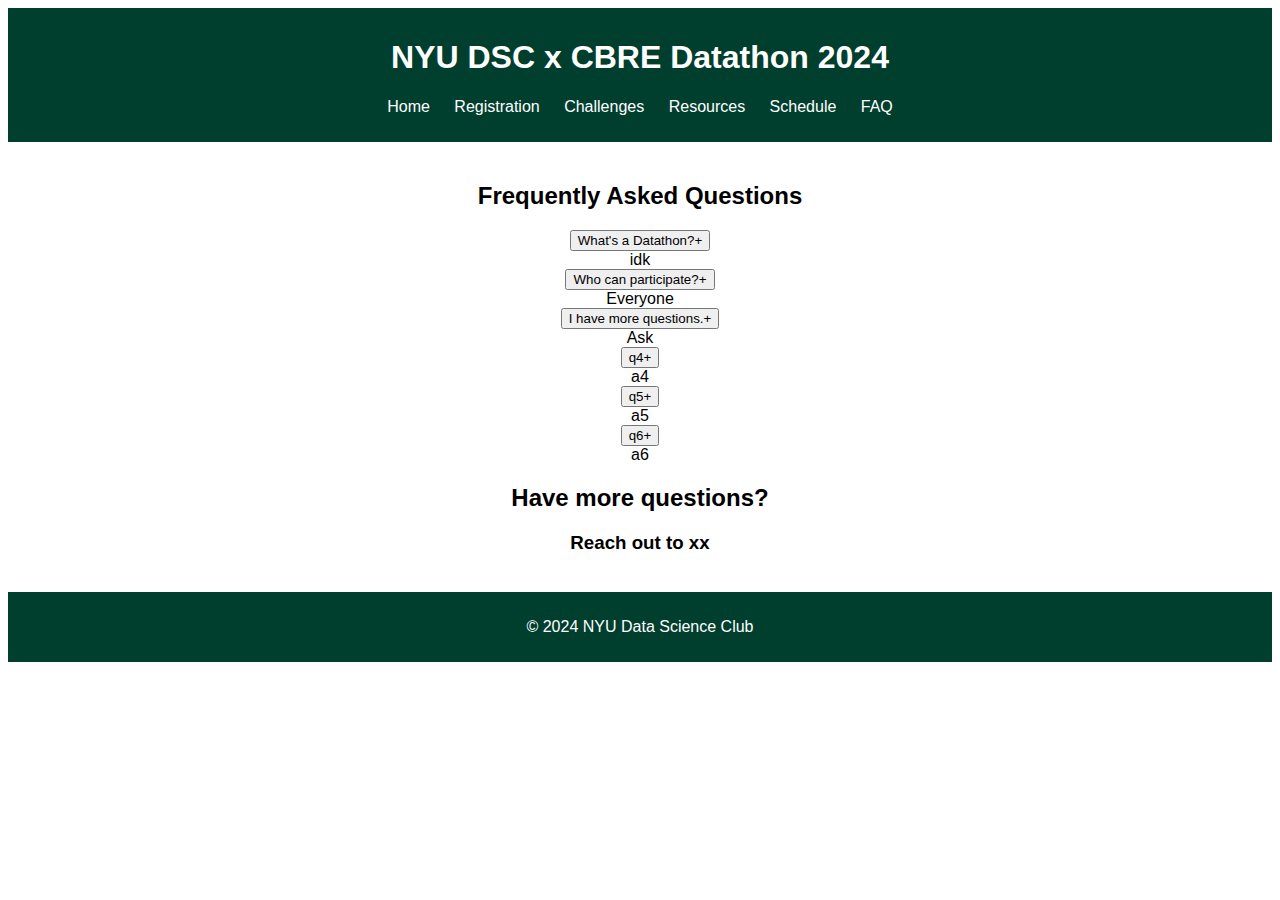
==== mainfaq.html @ 20062a23 "FAQ added" ====
<!DOCTYPE html>
<html lang="en">
<head>
    <meta charset="UTF-8">
    <meta name="viewport" content="width=device-width, initial-scale=1.0">
    <title>NYU DSC Datathon 2024</title>
    <link rel="stylesheet" href="../styles/style.css">
    <script src="https://code.jquery.com/jquery-1.10.2.js"></script>
    <script src="../components/navbar/navbar.js"></script>
    <script src="../scripts.js"></script>
</head>
<body>
    <div id="navbar-container"><!-- Navigation bar will be loaded here --></div>
    <main>
        <section>
            <h2>Frequently Asked Questions</h2>
            <div class="faq">
                <button class="question" onclick="toggleAnswer('answer1')">What's a Datathon?<span class="plus">+</span></button>
                <div id="answer1" class="answer">idk</div>
                
                <button class="question" onclick="toggleAnswer('answer2')">Who can participate?<span class="plus">+</span></button>
                <div id="answer2" class="answer">Everyone</div>
                
                <button class="question" onclick="toggleAnswer('answer3')">I have more questions.<span class="plus">+</span></button>
                <div id="answer3" class="answer">Ask</div>
                
                <button class="question" onclick="toggleAnswer('answer4')">q4<span class="plus">+</span></button>
                <div id="answer4" class="answer">a4</div>
                
                <button class="question" onclick="toggleAnswer('answer5')">q5<span class="plus">+</span></button>
                <div id="answer5" class="answer">a5</div>
            
                <button class="question" onclick="toggleAnswer('answer6')">q6<span class="plus">+</span></button>
                <div id="answer6" class="answer">a6</div>
                <div class = "next">
                    <h2>Have more questions?</h2>
                    <h3>Reach out to xx</h3>
                </div>
            </div>
        </section>
    </main>
    <footer>
        <p>&copy; 2024 NYU Data Science Club</p>
    </footer>
    <script>
        function toggleAnswer(id) {
          var answer = document.getElementById(id);
          if (answer.style.display === "block") {
            answer.style.display = "none";
          } else {
            answer.style.display = "block";
          }
        }
      </script>
</body>
</html>
---- styles/style.css ----
:root {
    --cbre-green: #003e2e;
    --cbre-light-green: #01ae83;
    --nyu-violet: #57068C;
    --nyu-black: #000000;
    --nyu-white: #FFFFFF;
}

body {
    font-family: Arial, sans-serif;
    color: var(--nyu-black);
}

header, footer {
    background-color: var(--cbre-green);
    color: var(--nyu-white);
    padding: 10px 0;
    text-align: center;
}

nav ul {
    list-style-type: none;
    padding: 0;
}

nav ul li {
    display: inline;
    margin: 0 10px;
}

nav ul li a {
    color: var(--nyu-white);
    text-decoration: none;
}

main {
    padding: 20px;
    text-align: center;
}
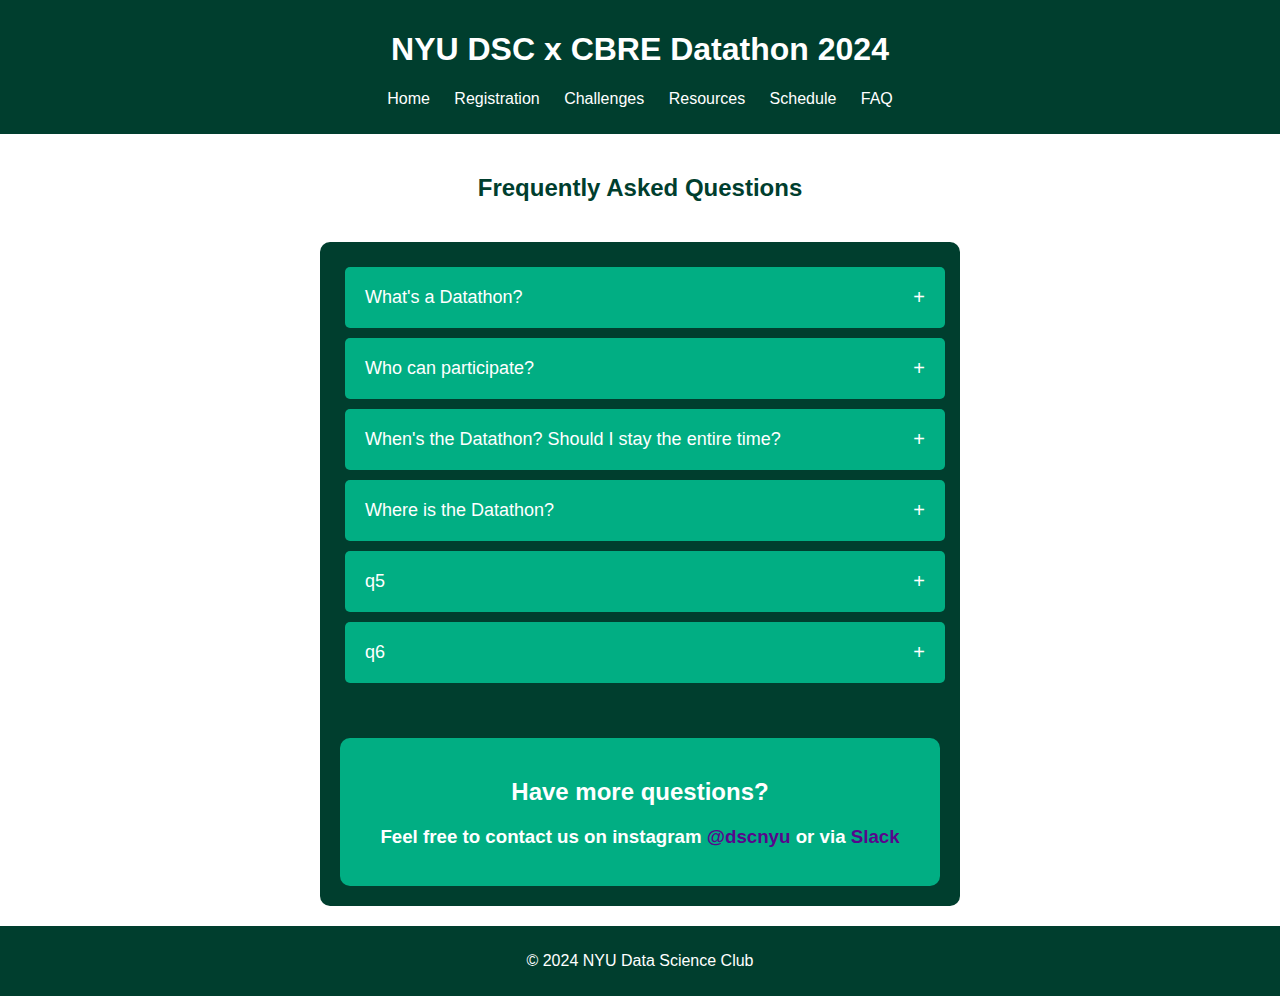
==== commit 73eb8652: "updated faq with stylesheet" ====
--- a/mainfaq.html
+++ b/mainfaq.html
@@ -4,7 +4,7 @@
     <meta charset="UTF-8">
     <meta name="viewport" content="width=device-width, initial-scale=1.0">
     <title>NYU DSC Datathon 2024</title>
-    <link rel="stylesheet" href="../styles/style.css">
+    <link rel="stylesheet" href="mainfaq.css">
     <script src="https://code.jquery.com/jquery-1.10.2.js"></script>
     <script src="../components/navbar/navbar.js"></script>
     <script src="../scripts.js"></script>
@@ -16,16 +16,21 @@
             <h2>Frequently Asked Questions</h2>
             <div class="faq">
                 <button class="question" onclick="toggleAnswer('answer1')">What's a Datathon?<span class="plus">+</span></button>
-                <div id="answer1" class="answer">idk</div>
+                <div id="answer1" class="answer">Similar to hackathons, a datathon is an event where participants gather to solve practical problems through the application of data science tools and techniques, 
+                  by working together in teams to generate insights and potential solutions.</div>
                 
                 <button class="question" onclick="toggleAnswer('answer2')">Who can participate?<span class="plus">+</span></button>
-                <div id="answer2" class="answer">Everyone</div>
+                <div id="answer2" class="answer">Absolutely anyone can participate regardless of skill level!</div>
                 
-                <button class="question" onclick="toggleAnswer('answer3')">I have more questions.<span class="plus">+</span></button>
-                <div id="answer3" class="answer">Ask</div>
+                <button class="question" onclick="toggleAnswer('answer3')">When's the Datathon? Should I stay the entire time?<span class="plus">+</span></button>
+                <div id="answer3" class="answer">The datathon will begin 5:30 PM April 19th and end 10:30 PM April 20th. 
+                  You are NOT at all required to be coding for the entire duration - in fact we HIGHLY recomend getting some rest before recording your presentations! 
+                  Sometimes a good night of sleep will help to get the gears turning after a rough first day.</div>
                 
-                <button class="question" onclick="toggleAnswer('answer4')">q4<span class="plus">+</span></button>
-                <div id="answer4" class="answer">a4</div>
+                <button class="question" onclick="toggleAnswer('answer4')">Where is the Datathon?<span class="plus">+</span></button>
+                <div id="answer4" class="answer">The main event will take place in 31 Washington Place with access to other classrooms in the building to work with your team in different spaces (i.e. quiet areas, collaborative spaces). 
+                  However, feel free to leave at any point to eat, sleep, or work in a different location. 
+                  To learn more about which rooms are available when, please see our schedule above, or refer to the resources section of the website!</div>
                 
                 <button class="question" onclick="toggleAnswer('answer5')">q5<span class="plus">+</span></button>
                 <div id="answer5" class="answer">a5</div>
@@ -34,7 +39,7 @@
                 <div id="answer6" class="answer">a6</div>
                 <div class = "next">
                     <h2>Have more questions?</h2>
-                    <h3>Reach out to xx</h3>
+                    <h3>Feel free to contact us on instagram <a href="https://www.instagram.com/dscnyu/">@dscnyu</a> or via <a href="https://datascienceclubnyu.slack.com/join/shared_invite/zt-mgqrd0ok-8gDn_28fOQWFLrnHIujS_Q#/shared-invite/email">Slack</a></h3>
                 </div>
             </div>
         </section>
--- a/mainfaq.css
+++ b/mainfaq.css
@@ -0,0 +1,108 @@
+:root {
+    --cbre-green: #003e2e;
+    --cbre-light-green: #01ae83;
+    --nyu-violet: #57068C;
+    --nyu-black: #000000;
+    --nyu-white: #FFFFFF;
+}
+
+body {
+    font-family: Arial, sans-serif;
+    color: var(--nyu-black);
+}
+
+header, footer {
+    background-color: var(--cbre-green);
+    color: var(--nyu-white);
+    padding: 10px 0;
+    text-align: center;
+}
+
+nav ul {
+    list-style-type: none;
+    padding: 0;
+}
+
+nav ul li {
+    display: inline;
+    margin: 0 10px;
+}
+
+nav ul li a {
+    color: var(--nyu-white);
+    text-decoration: none;
+}
+
+main {
+    padding: 20px;
+    text-align: center;
+}
+body {
+    font-family: Helvetica, serif;
+    text-align: center;
+    background-color: var(--nyu-white);
+    color: var(--cbre-green); 
+    margin: 0; 
+    padding: 0;
+}
+.faq {
+    max-width: 600px;
+    margin: 50 auto;
+    margin-top: 20px;
+    margin-left: 40;
+    margin-right: 40;
+    background-color: var(--cbre-green); 
+    padding: 20px; 
+    border-radius: 10px; 
+    display: inline-block; 
+}
+.next {
+    max-width: 600px;
+    margin: 50 auto;
+    margin-top: 50px;
+    margin-left: 40;
+    margin-right: 40;
+    background-color: var(--cbre-light-green); 
+    color: var(--nyu-white);
+    padding: 20px; 
+    border-radius: 10px; 
+}
+.plus {
+    float: right;
+    font-size: 20px;
+    line-height: 1;
+    margin-left: 5px;
+}
+.question {
+    font-family: Helvetica, serif;
+    background-color: var(--cbre-light-green);
+    color: var(--nyu-white);
+    padding: 20px;
+    margin: 5px;
+    border: none;
+    cursor: pointer;
+    border-radius: 5px;
+    width: 100%;
+    text-align: left;
+    font-size: 18px;
+}
+.answer {
+    display: none;
+    font-family: Helvetica, serif;
+    background-color: var(--nyu-white);
+    color: var(--nyu-violet);
+    padding: 20px;
+    margin: 5px;
+    border: none;
+    border-radius: 5px;
+    width: 90%;
+    text-align: left;
+    font-size: 18px;
+}
+a {
+    color: var(--nyu-violet);
+    text-decoration: none;
+}
+a:hover {
+    text-decoration: underline;
+}